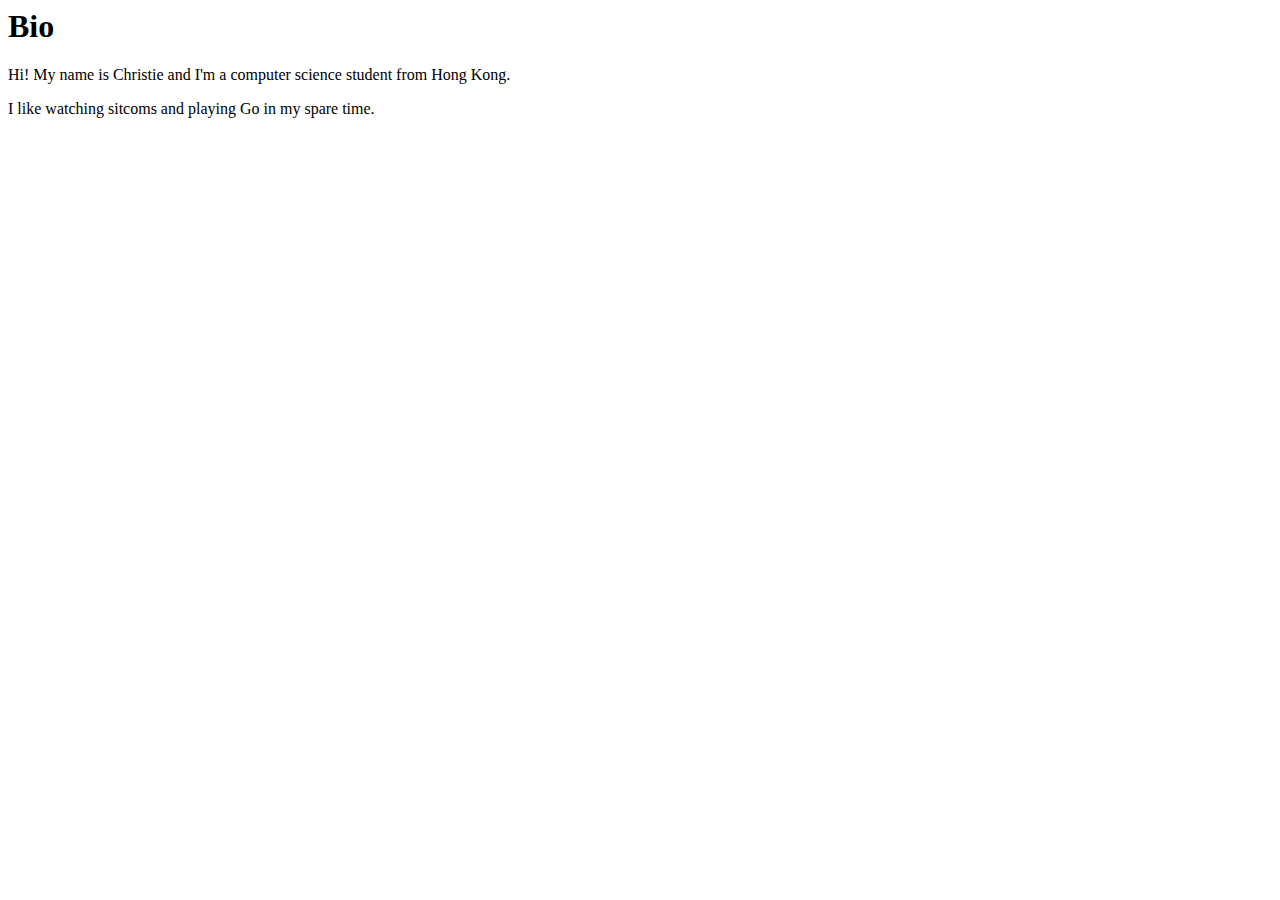
==== bio.html @ 564efb33 "Updating links" ====
<html>
<body>
    <h1> Bio </h1>
    <p> Hi! My name is Christie and I'm a computer science student from Hong Kong. </p>
    <p> I like watching sitcoms and playing Go in my spare time. </p>
</body>
</html>
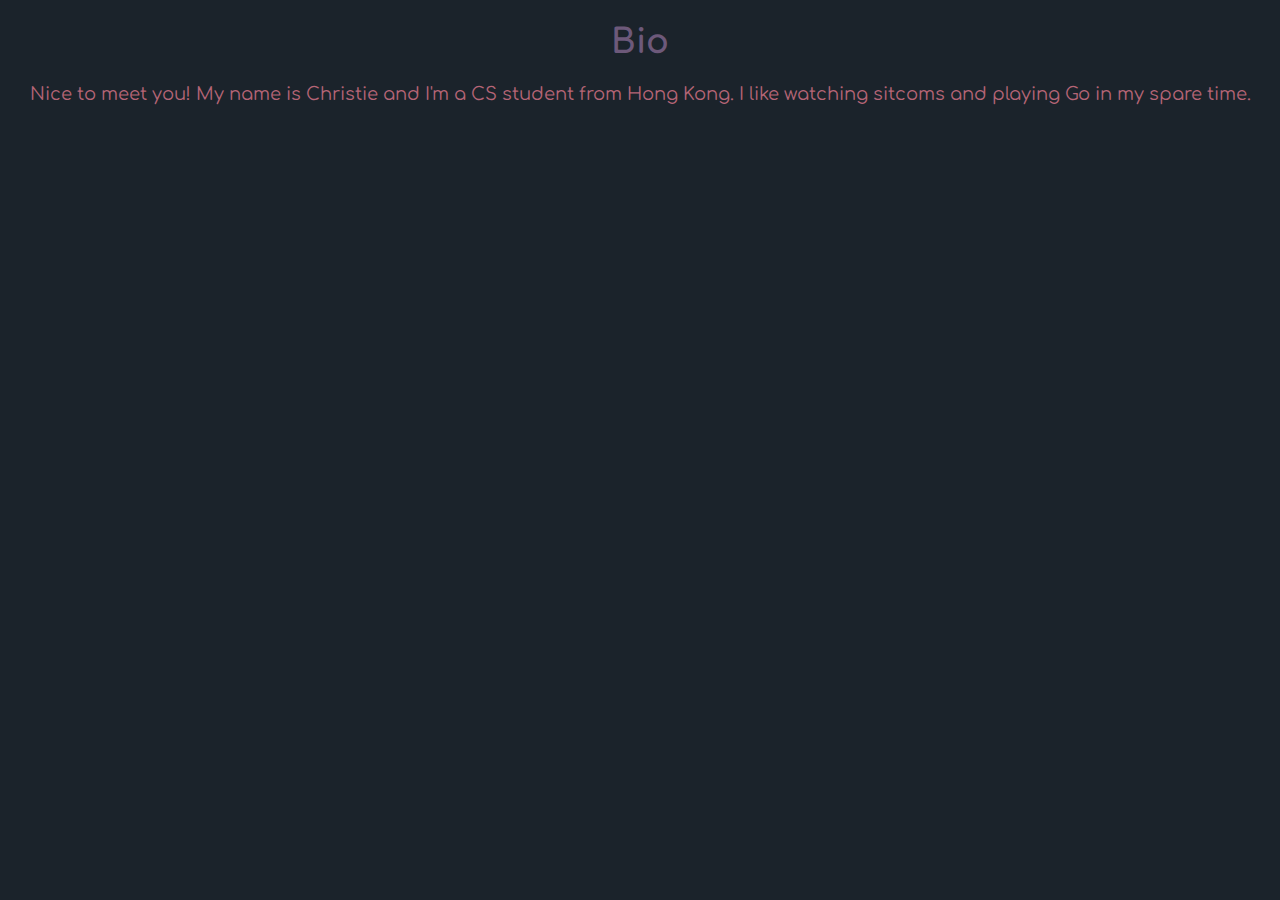
==== commit 8841b908: "Updating pages" ====
--- a/bio.html
+++ b/bio.html
@@ -1,7 +1,13 @@
+<!DOCTYPE html> 
 <html>
+<head>
+    <link rel="stylesheet" href="main.css">
+    <link rel="stylesheet" href="https://fonts.googleapis.com/css?family=Comfortaa">
+    <title> Bio </title>
+</head>
 <body>
-    <h1> Bio </h1>
-    <p> Hi! My name is Christie and I'm a computer science student from Hong Kong. </p>
-    <p> I like watching sitcoms and playing Go in my spare time. </p>
+	<h1> Bio </h1>
+    <p> Nice to meet you! My name is Christie and I'm a CS student from Hong Kong.
+        I like watching sitcoms and playing Go in my spare time. </p>
 </body>
 </html>--- a/main.css
+++ b/main.css
@@ -0,0 +1,35 @@
+body {
+    background-color: #1B232B;
+}
+h1 {
+    text-align: center;
+    font-family: 'Comfortaa', sans-serif;
+    font-size: 34px;
+    color: #6D597A;
+}
+p {
+    text-align: center;
+    font-family: 'Comfortaa', sans-serif;
+    font-size: 18px;
+    color: #B56576;
+}
+
+a:link {
+    color: #E56B6F;
+}
+
+a:visited {
+  color: #E56B6F;
+}
+
+/* mouse over link */
+a:hover {
+  color: #EAAC8B;
+}
+.image {
+    display: block;
+    border-radius: 50%;
+    margin-left: auto;
+    margin-right: auto;
+    width: 20%;
+}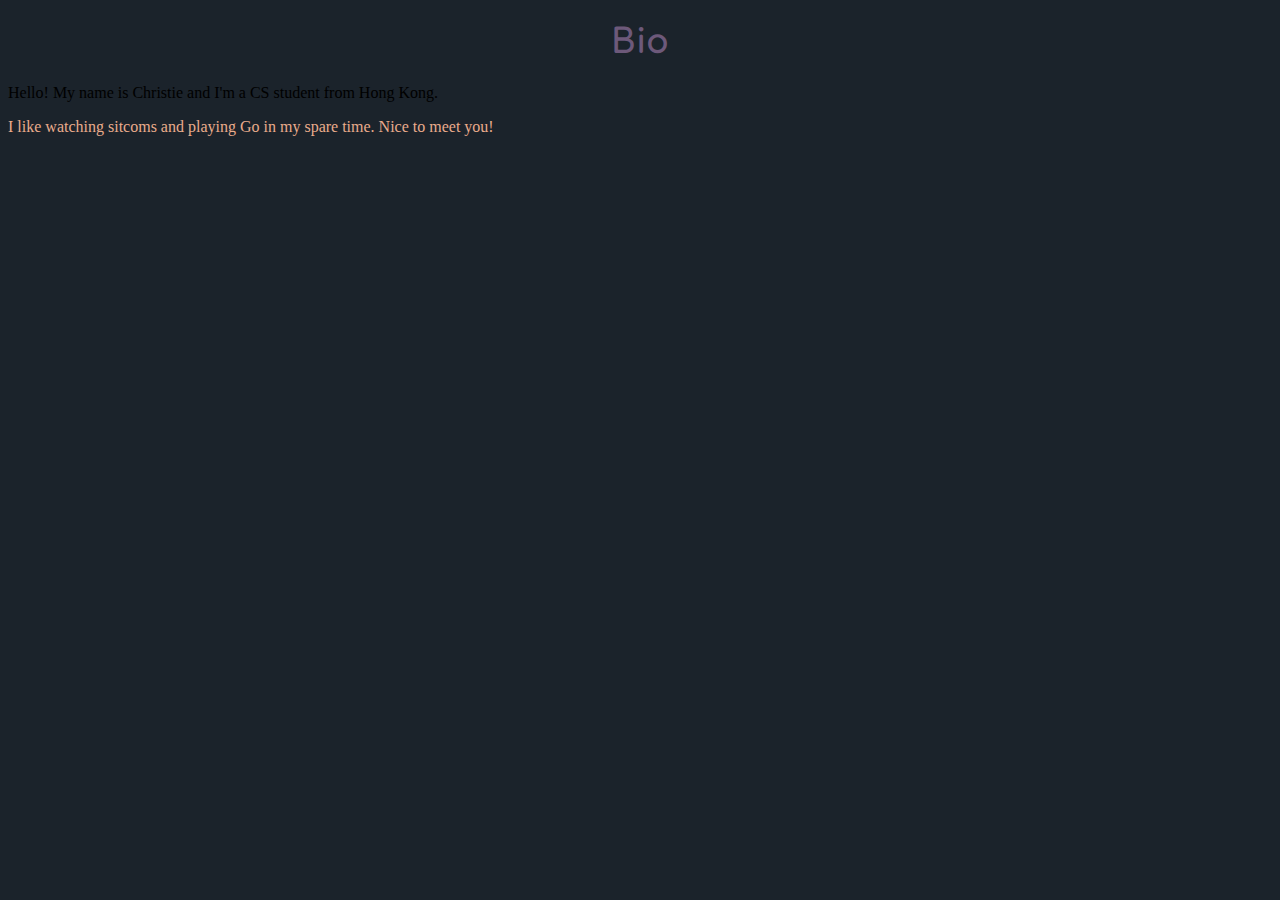
==== commit 94950ed2: "Formatting bio page" ====
--- a/bio.html
+++ b/bio.html
@@ -1,13 +1,14 @@
 <!DOCTYPE html> 
 <html>
 <head>
-    <link rel="stylesheet" href="main.css">
+    <link rel="stylesheet" href="bio.css">
     <link rel="stylesheet" href="https://fonts.googleapis.com/css?family=Comfortaa">
     <title> Bio </title>
 </head>
 <body>
-	<h1> Bio </h1>
-    <p> Nice to meet you! My name is Christie and I'm a CS student from Hong Kong.
-        I like watching sitcoms and playing Go in my spare time. </p>
+	<h1 class="intro"> Bio </h1>
+    <p> Hello! My name is Christie and I'm a CS student from Hong Kong. </p>
+    <p class="important"> I like watching sitcoms and playing Go in my spare time. Nice 
+        to meet you!</p>
 </body>
 </html>--- a/bio.css
+++ b/bio.css
@@ -0,0 +1,14 @@
+body {
+    background-color: #1B232B;
+}
+
+h1.intro {
+    text-align: center;
+    font-family: 'Comfortaa', sans-serif;
+    font-size: 34px;
+    color: #6D597A;
+}
+
+p.important {
+    color: #EAAC8B;
+}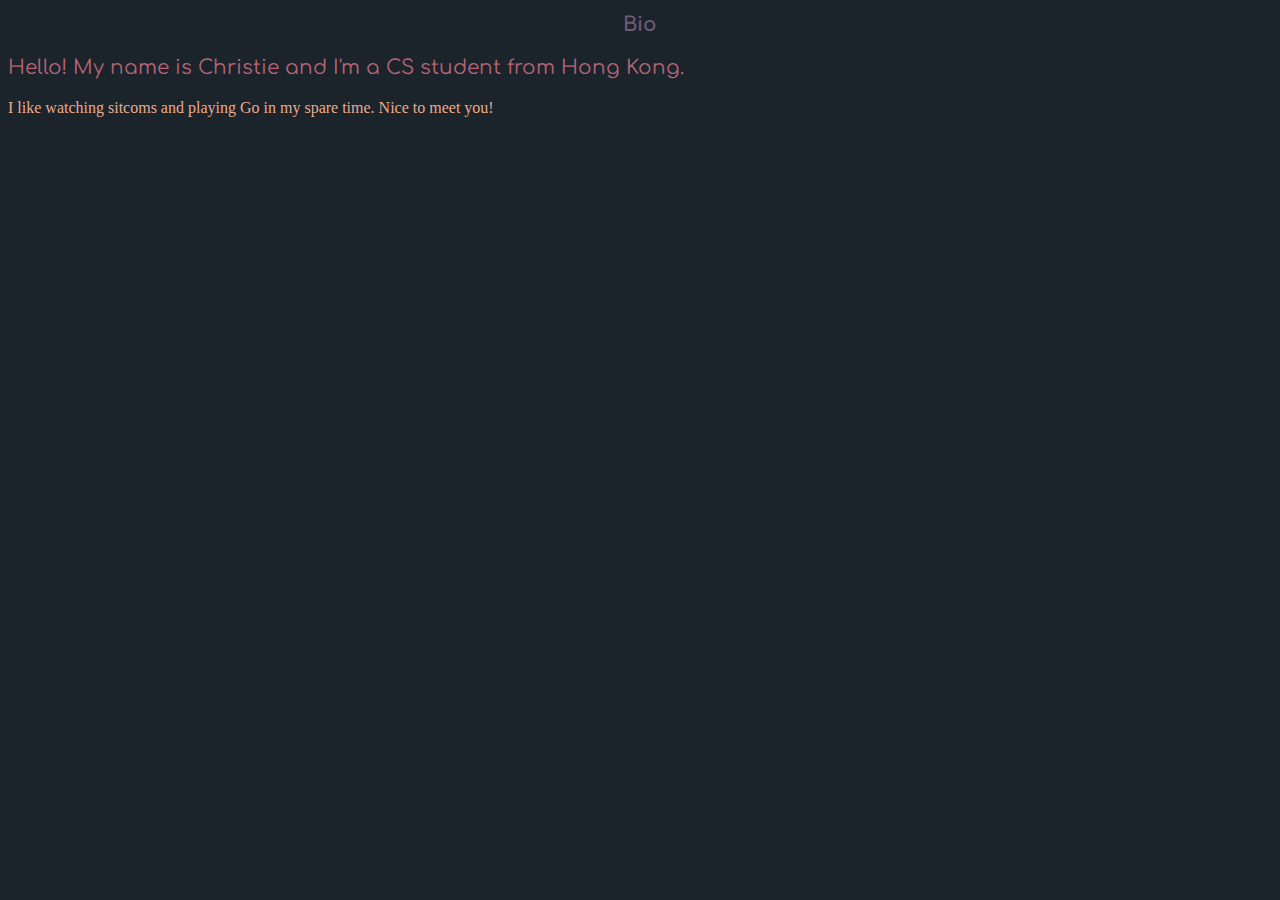
==== commit d19a3cc5: "Changed fonts and classes for bio page" ====
--- a/bio.html
+++ b/bio.html
@@ -6,9 +6,9 @@
     <title> Bio </title>
 </head>
 <body>
-	<h1 class="intro"> Bio </h1>
-    <p> Hello! My name is Christie and I'm a CS student from Hong Kong. </p>
-    <p class="important"> I like watching sitcoms and playing Go in my spare time. Nice 
+	<h1> Bio </h1>
+    <p class="first"> Hello! My name is Christie and I'm a CS student from Hong Kong. </p>
+    <p class="second"> I like watching sitcoms and playing Go in my spare time. Nice 
         to meet you!</p>
 </body>
 </html>--- a/bio.css
+++ b/bio.css
@@ -2,13 +2,19 @@
     background-color: #1B232B;
 }
 
-h1.intro {
+h1 {
     text-align: center;
     font-family: 'Comfortaa', sans-serif;
-    font-size: 34px;
+    font-size: 20px;
     color: #6D597A;
 }
 
-p.important {
+p.first {
+    font-family: 'Comfortaa', sans-serif;
+    font-size: 20px;
+    color: #B56576;
+}
+
+p.second {
     color: #EAAC8B;
 }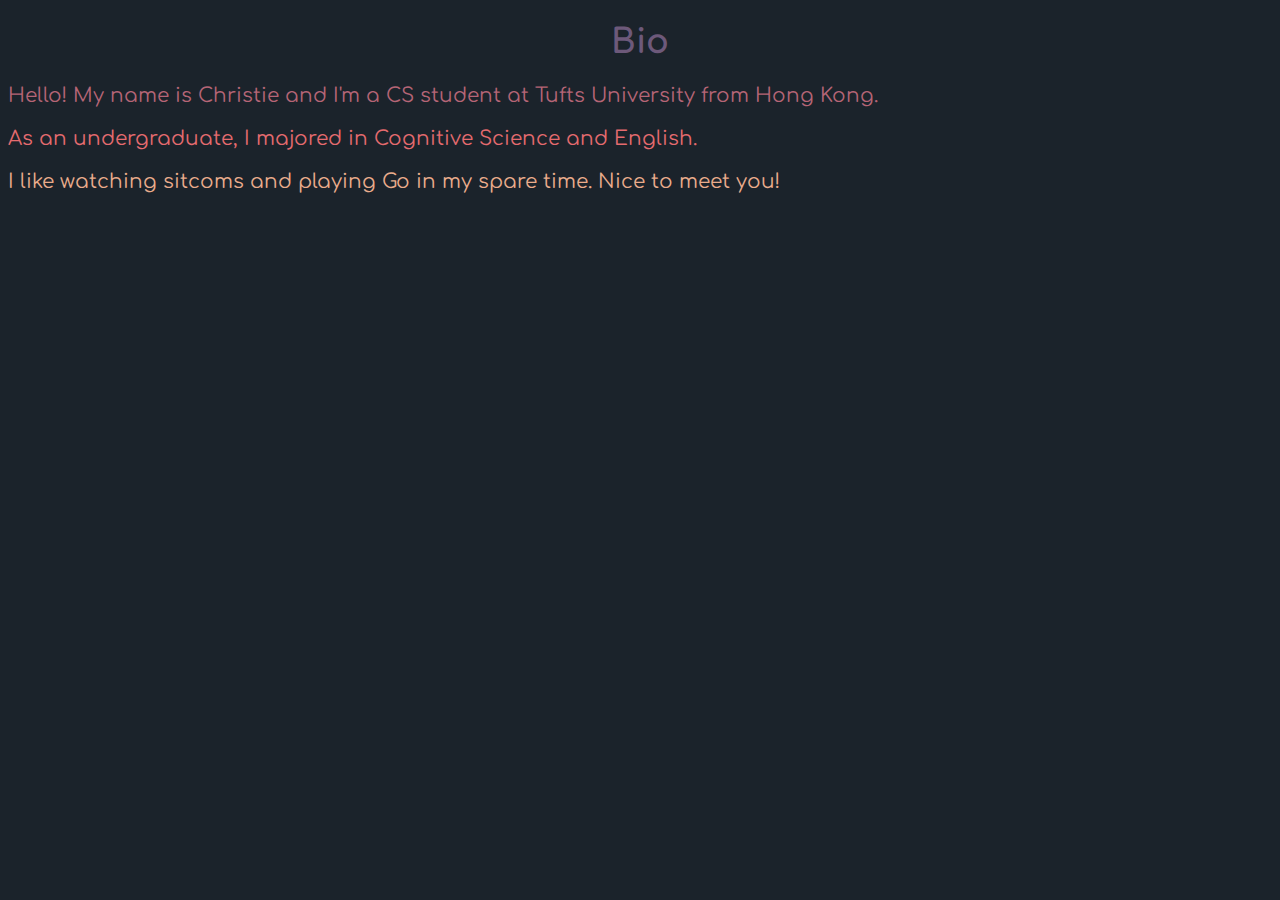
==== commit b4521971: "Edited bio text" ====
--- a/bio.html
+++ b/bio.html
@@ -7,8 +7,11 @@
 </head>
 <body>
 	<h1> Bio </h1>
-    <p class="first"> Hello! My name is Christie and I'm a CS student from Hong Kong. </p>
-    <p class="second"> I like watching sitcoms and playing Go in my spare time. Nice 
-        to meet you!</p>
+    <p class="first"> Hello! My name is Christie and I'm a CS student at Tufts
+        University from Hong Kong. </p>
+    <p class="second"> As an undergraduate, I majored in Cognitive Science and 
+    English. </p>
+    <p class="third"> I like watching sitcoms and playing Go in my spare time.
+    Nice to meet you! </p>
 </body>
 </html>--- a/bio.css
+++ b/bio.css
@@ -5,7 +5,7 @@
 h1 {
     text-align: center;
     font-family: 'Comfortaa', sans-serif;
-    font-size: 20px;
+    font-size: 34px;
     color: #6D597A;
 }
 
@@ -16,5 +16,14 @@
 }
 
 p.second {
+    font-family: 'Comfortaa', sans-serif;
+    font-size: 20px;
+    color: #E56B6F;
+}
+
+p.third {
+    font-family: 'Comfortaa', sans-serif;
+    font-size: 20px;
     color: #EAAC8B;
-}+}
+
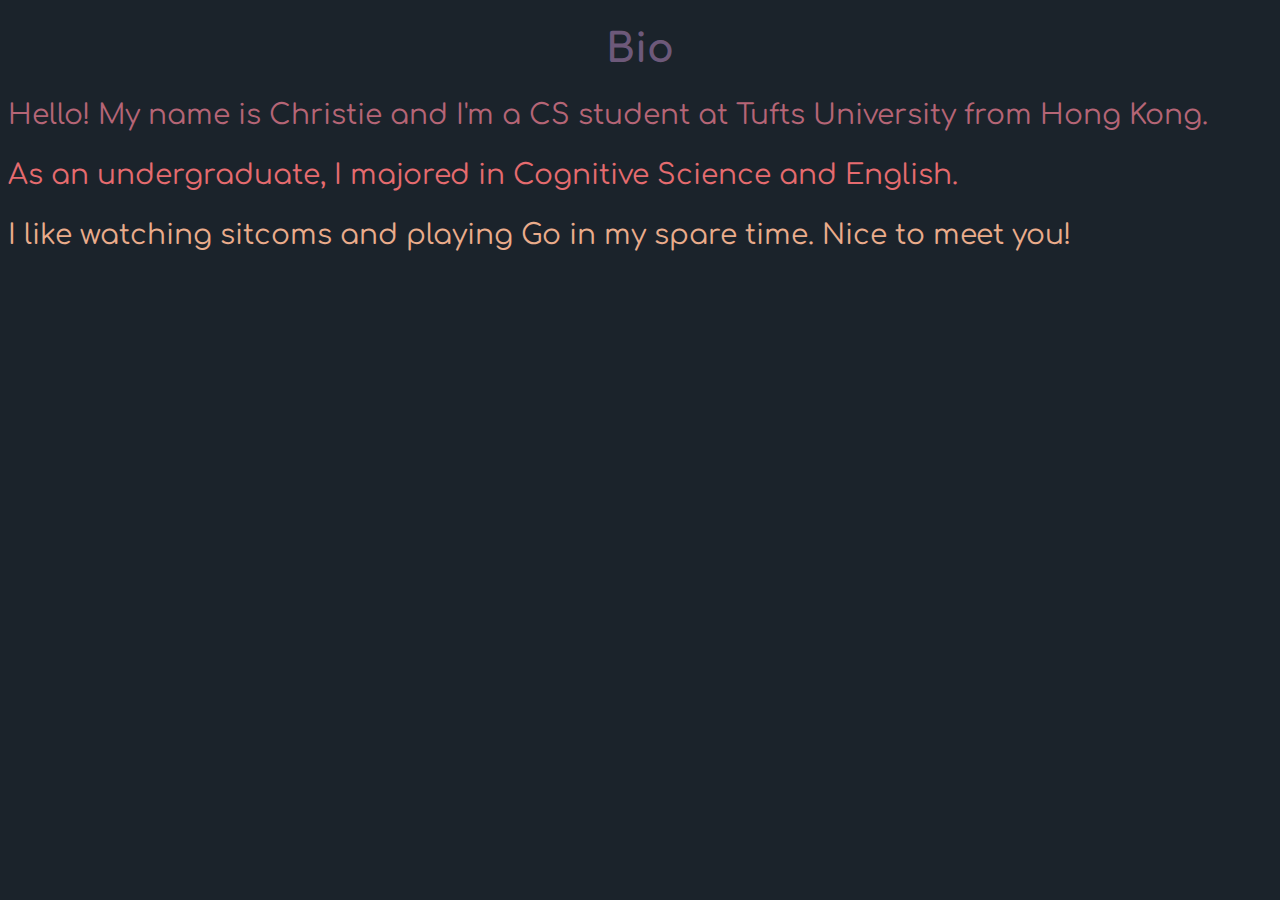
==== commit e0a0a608: "changing formatting" ====
--- a/bio.html
+++ b/bio.html
@@ -7,11 +7,13 @@
 </head>
 <body>
 	<h1> Bio </h1>
+    <div>
     <p class="first"> Hello! My name is Christie and I'm a CS student at Tufts
         University from Hong Kong. </p>
     <p class="second"> As an undergraduate, I majored in Cognitive Science and 
     English. </p>
     <p class="third"> I like watching sitcoms and playing Go in my spare time.
     Nice to meet you! </p>
+    </div>
 </body>
 </html>--- a/bio.css
+++ b/bio.css
@@ -5,25 +5,43 @@
 h1 {
     text-align: center;
     font-family: 'Comfortaa', sans-serif;
-    font-size: 34px;
+    font-size: 40px;
     color: #6D597A;
 }
 
 p.first {
     font-family: 'Comfortaa', sans-serif;
-    font-size: 20px;
+    font-size: 28px;
     color: #B56576;
 }
 
 p.second {
     font-family: 'Comfortaa', sans-serif;
-    font-size: 20px;
+    font-size: 28px;
     color: #E56B6F;
 }
 
 p.third {
     font-family: 'Comfortaa', sans-serif;
-    font-size: 20px;
+    font-size: 28px;
     color: #EAAC8B;
 }
 
+p.subtext {
+    font-family: 'Comfortaa', sans-serif;
+    font-size: 18px;
+    color: #B56576;
+}
+
+p.subtext2 {
+    font-family: 'Comfortaa', sans-serif;
+    font-size: 18px;
+    color: #E56B6F;
+}
+
+p.subtext3 {
+    font-family: 'Comfortaa', sans-serif;
+    font-size: 18px;
+    color: #EAAC8B;
+}
+
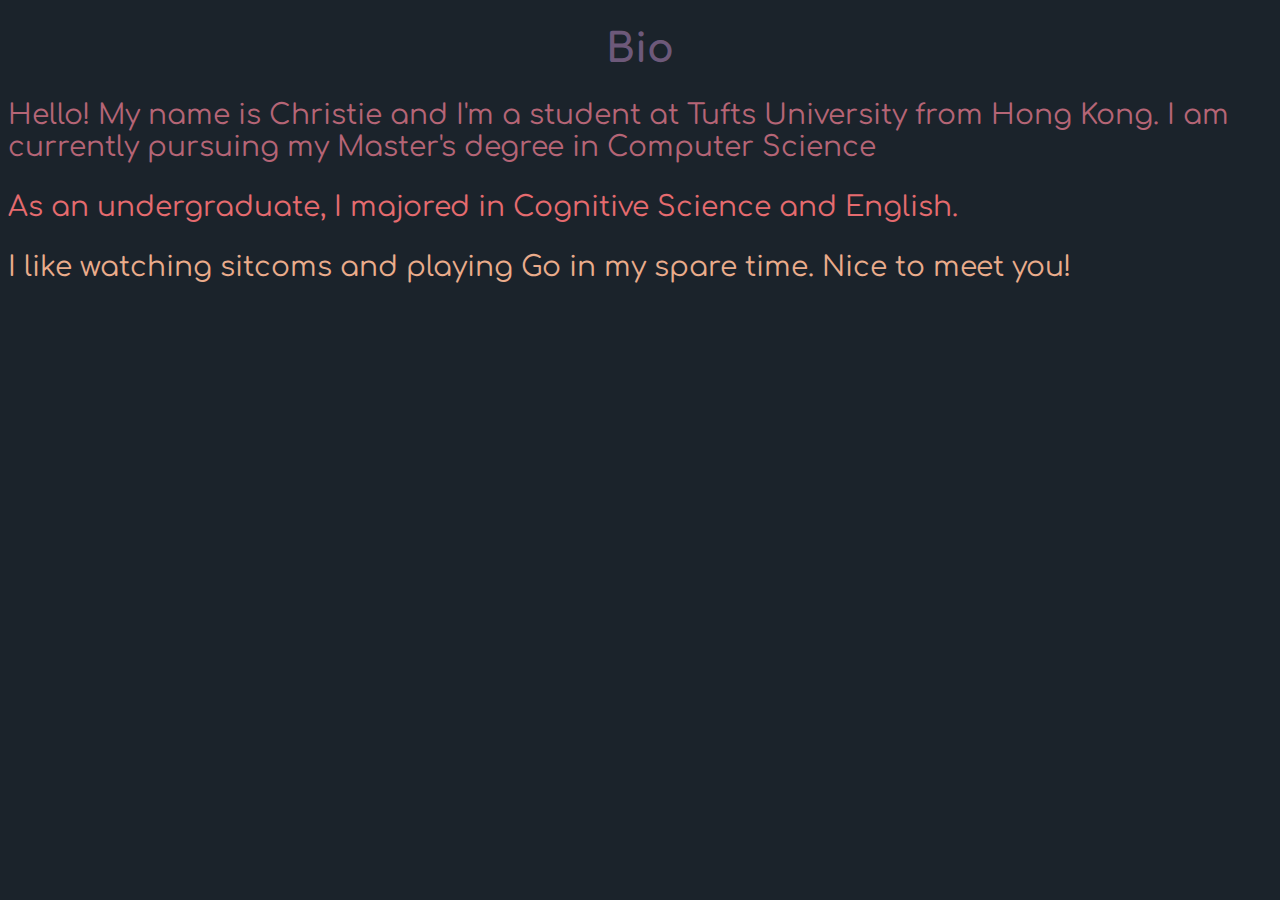
==== commit 24c94577: "Added lang tags" ====
--- a/bio.html
+++ b/bio.html
@@ -1,5 +1,5 @@
 <!DOCTYPE html> 
-<html>
+<html lang="en">
 <head>
     <link rel="stylesheet" href="bio.css">
     <link rel="stylesheet" href="https://fonts.googleapis.com/css?family=Comfortaa">
@@ -7,13 +7,11 @@
 </head>
 <body>
 	<h1> Bio </h1>
-    <div>
-    <p class="first"> Hello! My name is Christie and I'm a CS student at Tufts
-        University from Hong Kong. </p>
+    <p class="first"> Hello! My name is Christie and I'm a student at Tufts
+        University from Hong Kong. I am currently pursuing my Master's degree in Computer Science</p>
     <p class="second"> As an undergraduate, I majored in Cognitive Science and 
     English. </p>
     <p class="third"> I like watching sitcoms and playing Go in my spare time.
     Nice to meet you! </p>
-    </div>
 </body>
 </html>--- a/bio.css
+++ b/bio.css
@@ -7,6 +7,24 @@
     font-family: 'Comfortaa', sans-serif;
     font-size: 40px;
     color: #6D597A;
+}
+
+ul.list1 {
+    font-family: 'Comfortaa', sans-serif;
+    color: #B56576;
+}
+
+ul.list2 {
+    font-family: 'Comfortaa', sans-serif;
+    color: #E56B6F;
+}
+
+.list1 li {
+    font-size: 18px;
+}
+
+.list2 li {
+    font-size:18px;
 }
 
 p.first {
